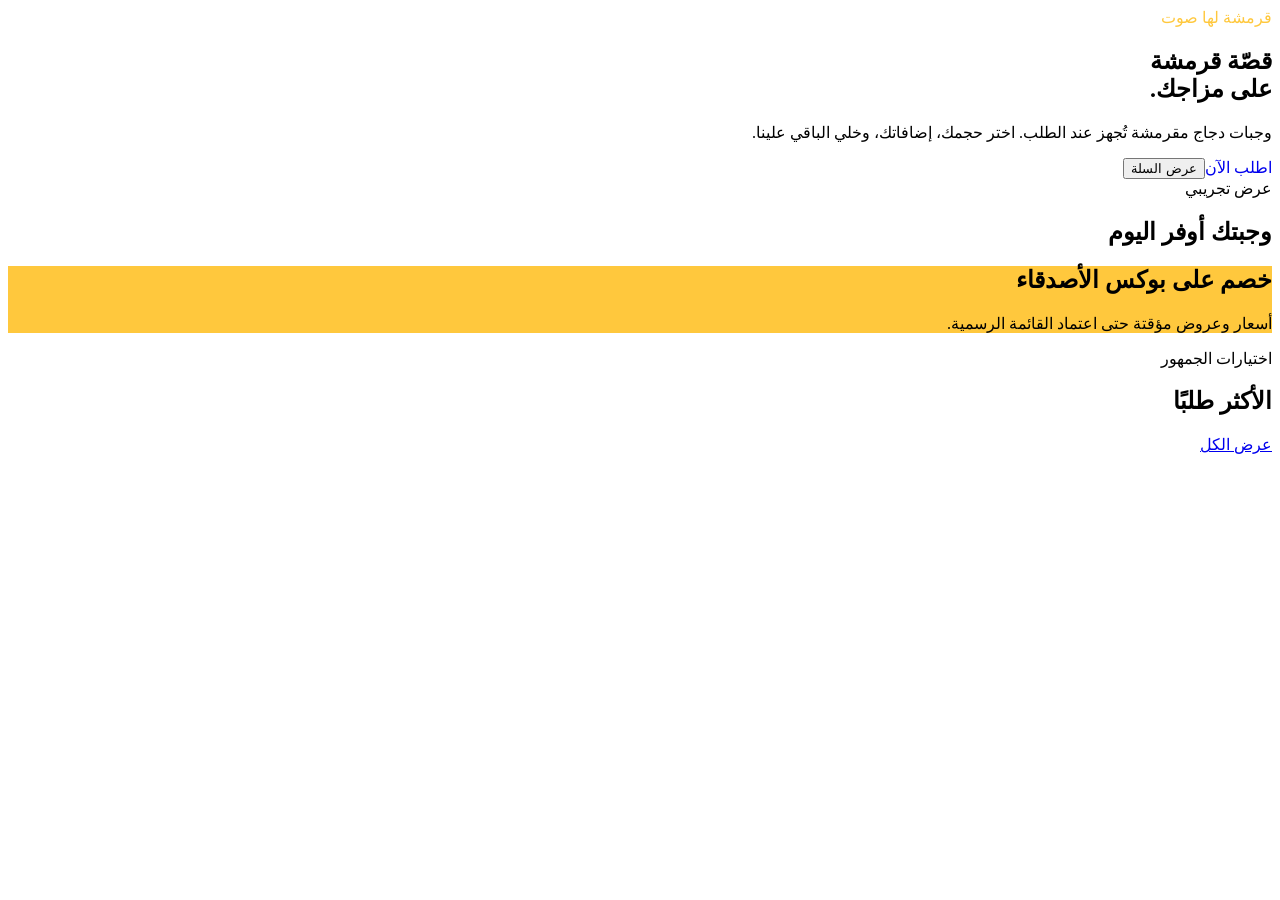
==== index.html @ 7e03e213 "deploy: publish crispy cut store" ====
<!doctype html><html lang="ar" dir="rtl"><head><meta charset="UTF-8"><meta name="viewport" content="width=device-width,initial-scale=1,viewport-fit=cover"><meta name="theme-color" content="#d9202f"><link rel="manifest" href="/crispy-cut-store-pages/assets/manifest-1nSYamTv.webmanifest"><title>كرسبي كات | Crispy Cut</title>  <script type="module" crossorigin src="/crispy-cut-store-pages/assets/store-service-Q8RsHm2z.js"></script>
  <script type="module" crossorigin src="/crispy-cut-store-pages/assets/app-VLhdWMDG.js"></script>
  <link rel="stylesheet" crossorigin href="/crispy-cut-store-pages/assets/main-Da9ny7Su.css">
</head><body><main><section class="container hero"><div><span class="eyebrow" style="color:#ffc83d">قرمشة لها صوت</span><h1>قصّة قرمشة<br>على مزاجك.</h1><p>وجبات دجاج مقرمشة تُجهز عند الطلب. اختر حجمك، إضافاتك، وخلي الباقي علينا.</p><div class="hero-actions"><a href="menu.html" class="btn btn-dark" style="text-decoration:none">اطلب الآن</a><button class="btn btn-light" data-cart>عرض السلة</button></div></div></section><section class="container section" id="offers"><div class="section-head"><div><span class="eyebrow">عرض تجريبي</span><h2>وجبتك أوفر اليوم</h2></div></div><div class="panel" style="background:#ffc83d"><h2>خصم على بوكس الأصدقاء</h2><p>أسعار وعروض مؤقتة حتى اعتماد القائمة الرسمية.</p></div></section><section class="container section"><div class="section-head"><div><span class="eyebrow">اختيارات الجمهور</span><h2>الأكثر طلبًا</h2></div><a href="menu.html">عرض الكل</a></div><div class="grid" id="products"></div></section></main></body></html>
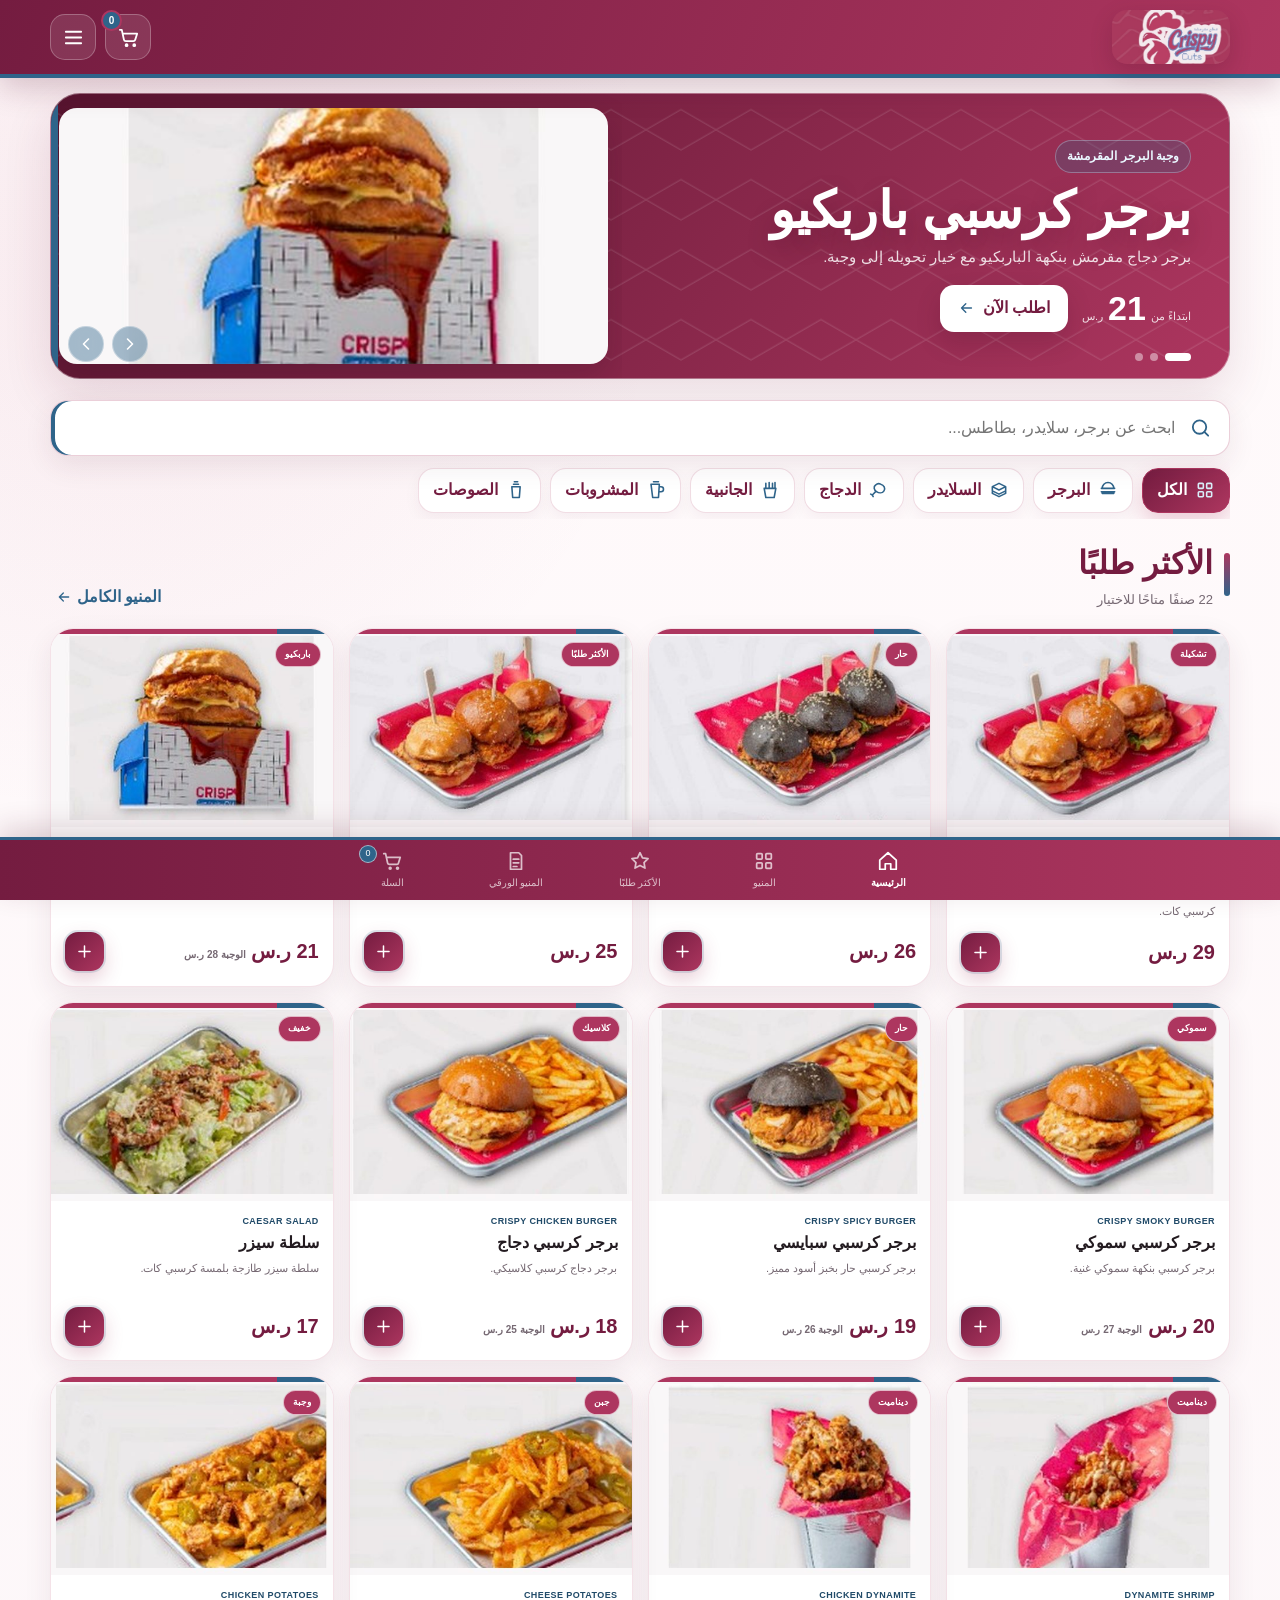
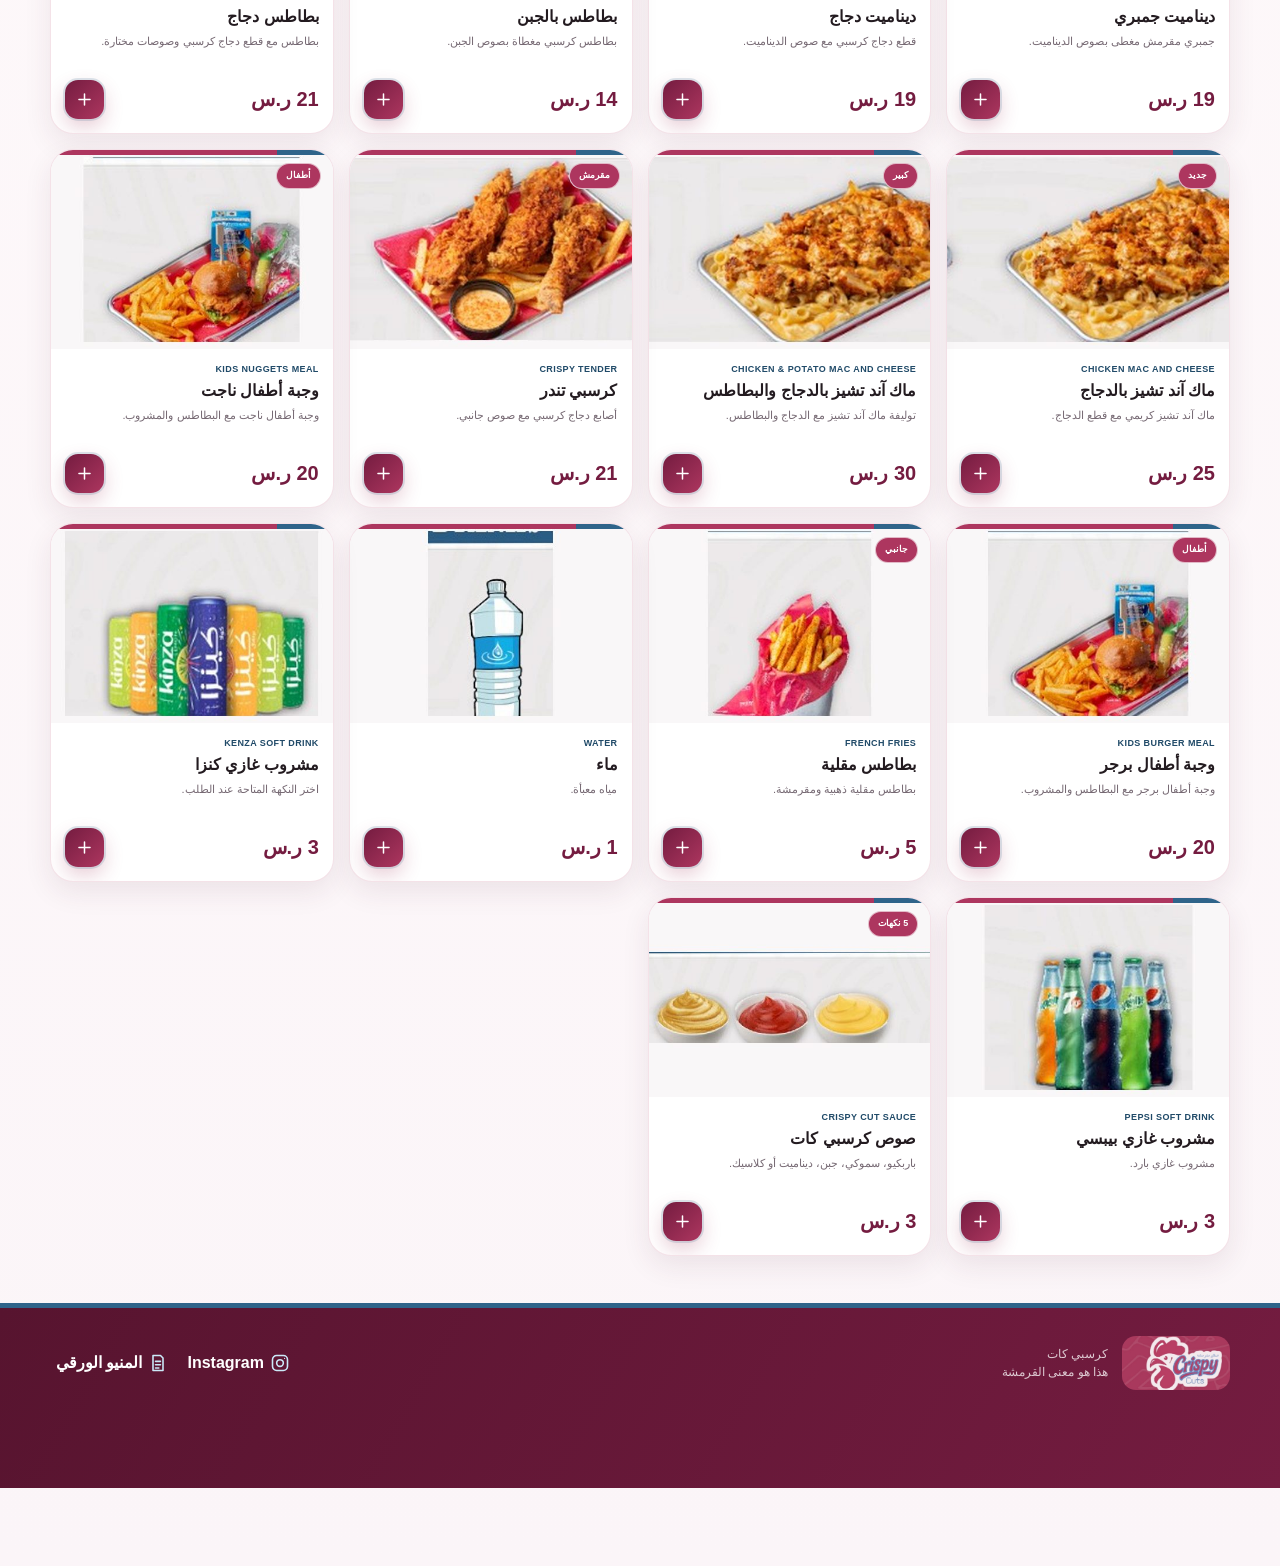
==== commit ab921322: "deploy: publish final storefront and admin dashboard" ====
--- a/index.html
+++ b/index.html
@@ -1,4 +1,952 @@
-<!doctype html><html lang="ar" dir="rtl"><head><meta charset="UTF-8"><meta name="viewport" content="width=device-width,initial-scale=1,viewport-fit=cover"><meta name="theme-color" content="#d9202f"><link rel="manifest" href="/crispy-cut-store-pages/assets/manifest-1nSYamTv.webmanifest"><title>كرسبي كات | Crispy Cut</title>  <script type="module" crossorigin src="/crispy-cut-store-pages/assets/store-service-Q8RsHm2z.js"></script>
-  <script type="module" crossorigin src="/crispy-cut-store-pages/assets/app-VLhdWMDG.js"></script>
-  <link rel="stylesheet" crossorigin href="/crispy-cut-store-pages/assets/main-Da9ny7Su.css">
-</head><body><main><section class="container hero"><div><span class="eyebrow" style="color:#ffc83d">قرمشة لها صوت</span><h1>قصّة قرمشة<br>على مزاجك.</h1><p>وجبات دجاج مقرمشة تُجهز عند الطلب. اختر حجمك، إضافاتك، وخلي الباقي علينا.</p><div class="hero-actions"><a href="menu.html" class="btn btn-dark" style="text-decoration:none">اطلب الآن</a><button class="btn btn-light" data-cart>عرض السلة</button></div></div></section><section class="container section" id="offers"><div class="section-head"><div><span class="eyebrow">عرض تجريبي</span><h2>وجبتك أوفر اليوم</h2></div></div><div class="panel" style="background:#ffc83d"><h2>خصم على بوكس الأصدقاء</h2><p>أسعار وعروض مؤقتة حتى اعتماد القائمة الرسمية.</p></div></section><section class="container section"><div class="section-head"><div><span class="eyebrow">اختيارات الجمهور</span><h2>الأكثر طلبًا</h2></div><a href="menu.html">عرض الكل</a></div><div class="grid" id="products"></div></section></main></body></html>
+<!doctype html>
+<html lang="ar" dir="rtl">
+<head>
+  <meta charset="utf-8">
+  <meta name="viewport" content="width=device-width,initial-scale=1,viewport-fit=cover">
+  <meta name="theme-color" content="#a9325a">
+  <title>كرسبي كات | Crispy Cut</title>
+  <style>
+    :root {
+      --pink:#ad365f;
+      --pink-dark:#741c40;
+      --pink-deep:#57142f;
+      --pink-soft:#f6e7ed;
+      --pink-pale:#fff8fb;
+      --blue:#2f648a;
+      --blue-dark:#204a68;
+      --ink:#231b20;
+      --muted:#766973;
+      --surface:#fff;
+      --line:#eadce2;
+      --page:#fbf5f8;
+      --success:#176e4e;
+      --danger:#ae2946;
+      --shadow:0 18px 48px rgba(98,29,58,.13);
+      --shadow-soft:0 10px 28px rgba(82,30,51,.09);
+      --radius:24px;
+      --max:1180px;
+    }
+    *{box-sizing:border-box}
+    html{scroll-behavior:smooth}
+    body{
+      margin:0;background:
+        radial-gradient(circle at 8% 8%,rgba(173,54,95,.08),transparent 18%),
+        linear-gradient(180deg,#fffafb 0%,var(--page) 100%);
+      color:var(--ink);font-family:Tahoma,Arial,sans-serif;line-height:1.55;
+      padding-bottom:78px;
+    }
+    button,input,textarea,select{font:inherit}
+    button{cursor:pointer}
+    img{display:block;max-width:100%}
+    svg{width:1.25em;height:1.25em;fill:none;stroke:currentColor;stroke-width:1.9;stroke-linecap:round;stroke-linejoin:round}
+    .container{width:min(var(--max),calc(100% - 28px));margin-inline:auto}
+    .sr-only{position:absolute;width:1px;height:1px;padding:0;margin:-1px;overflow:hidden;clip:rect(0,0,0,0);white-space:nowrap;border:0}
+
+    .site-header{
+      position:sticky;top:0;z-index:60;
+      background:linear-gradient(110deg,var(--pink-dark),var(--pink));
+      border-bottom:4px solid var(--blue);
+      box-shadow:0 10px 30px rgba(93,24,52,.22);
+    }
+    .header-inner{height:74px;display:flex;align-items:center;justify-content:space-between;gap:12px}
+    .logo{display:flex;align-items:center;text-decoration:none}
+    .logo img{width:118px;height:54px;object-fit:cover;border-radius:15px;box-shadow:0 8px 22px rgba(68,13,34,.20)}
+    .header-tools{display:flex;align-items:center;gap:9px}
+    .header-btn{
+      position:relative;width:46px;height:46px;border:1px solid rgba(255,255,255,.26);
+      color:#fff;background:rgba(255,255,255,.11);border-radius:15px;display:grid;place-items:center;
+      transition:.2s transform,.2s background;
+    }
+    .header-btn:hover{transform:translateY(-2px);background:rgba(255,255,255,.19)}
+    .header-btn svg{width:23px;height:23px}
+    .header-count{
+      position:absolute;top:-5px;left:-5px;min-width:21px;height:21px;padding:0 5px;
+      border-radius:999px;background:var(--blue);color:#fff;border:2px solid var(--pink);
+      display:grid;place-items:center;font-size:10px;font-weight:900;
+    }
+
+    .hero-section{padding:15px 0 8px}
+    .hero-slider{
+      position:relative;height:286px;border-radius:30px;overflow:hidden;
+      background:linear-gradient(125deg,var(--pink-deep),var(--pink));
+      box-shadow:var(--shadow);border:1px solid rgba(255,255,255,.38);
+    }
+    .hero-slider::before{
+      content:"";position:absolute;inset:0;opacity:.11;pointer-events:none;
+      background-image:
+        linear-gradient(30deg,transparent 48%,#fff 49%,transparent 51%),
+        linear-gradient(-30deg,transparent 48%,#fff 49%,transparent 51%);
+      background-size:70px 70px;
+    }
+    .hero-slider::after{
+      content:"";position:absolute;top:0;bottom:0;left:0;width:7px;background:var(--blue);z-index:4;
+    }
+    .hero-slide{
+      position:absolute;inset:0;display:grid;grid-template-columns:1.08fr .92fr;
+      opacity:0;visibility:hidden;transform:translateX(-20px);
+      transition:.55s opacity,.65s transform,.55s visibility;
+    }
+    .hero-slide.is-active{opacity:1;visibility:visible;transform:none}
+    .hero-copy{position:relative;z-index:2;padding:31px 38px;color:#fff;display:flex;flex-direction:column;justify-content:center}
+    .hero-kicker{
+      align-self:flex-start;padding:6px 11px;border-radius:999px;
+      background:rgba(47,100,138,.28);border:1px solid rgba(205,232,248,.33);
+      font-size:12px;font-weight:900;color:#eaf7ff;
+    }
+    .hero-copy h1{font-size:clamp(30px,4vw,51px);line-height:1.08;margin:10px 0 7px;text-shadow:0 8px 24px rgba(62,12,32,.25)}
+    .hero-copy p{margin:0;color:rgba(255,255,255,.84);font-size:15px;max-width:560px}
+    .hero-meta{display:flex;align-items:center;gap:14px;margin-top:17px}
+    .hero-price{display:flex;align-items:end;gap:5px;color:#fff}
+    .hero-price strong{font-size:34px;line-height:1}
+    .hero-price small{font-size:11px;opacity:.84}
+    .hero-order{
+      border:1px solid rgba(255,255,255,.7);background:#fff;color:var(--pink-dark);
+      border-radius:14px;padding:10px 17px;font-weight:900;display:inline-flex;align-items:center;gap:8px;
+      box-shadow:0 11px 24px rgba(63,13,32,.19);
+    }
+    .hero-order svg{color:var(--blue);width:17px}
+    .hero-food{position:relative;display:grid;place-items:center;padding:20px}
+    .food-halo{position:absolute;width:78%;aspect-ratio:1;border-radius:50%;background:rgba(255,255,255,.93);box-shadow:0 22px 45px rgba(60,11,29,.20)}
+    .hero-food img{position:relative;z-index:2;width:95%;height:94%;object-fit:contain;mix-blend-mode:multiply;filter:drop-shadow(0 18px 18px rgba(50,18,28,.17))}
+    .hero-arrows{position:absolute;z-index:5;left:17px;bottom:16px;display:flex;gap:8px}
+    .hero-arrow{
+      width:36px;height:36px;border-radius:50%;border:1px solid rgba(255,255,255,.35);
+      color:#fff;background:rgba(47,100,138,.42);display:grid;place-items:center;backdrop-filter:blur(8px);
+    }
+    .hero-dots{position:absolute;z-index:5;right:38px;bottom:17px;display:flex;gap:7px}
+    .hero-dot{width:8px;height:8px;border:0;border-radius:999px;background:rgba(255,255,255,.44);padding:0;transition:.2s}
+    .hero-dot.is-active{width:26px;background:#fff}
+
+    .catalog-tools{padding:12px 0 2px}
+    .search-box{position:relative}
+    .search-box input{
+      width:100%;height:56px;border:1px solid rgba(173,54,95,.24);border-radius:18px;
+      padding:0 54px 0 18px;background:#fff;outline:none;box-shadow:var(--shadow-soft);
+      box-shadow:var(--shadow-soft),inset 4px 0 0 var(--blue);
+    }
+    .search-box input:focus{border-color:var(--pink);box-shadow:0 0 0 4px rgba(173,54,95,.10),inset 4px 0 0 var(--blue)}
+    .search-box svg{position:absolute;right:18px;top:50%;transform:translateY(-50%);color:var(--blue);width:23px;height:23px}
+    .category-strip{display:flex;gap:9px;overflow:auto;padding:12px 0 6px;scrollbar-width:none}
+    .category-strip::-webkit-scrollbar{display:none}
+    .category-btn{
+      flex:0 0 auto;border:1px solid rgba(173,54,95,.17);background:#fff;color:var(--pink-dark);
+      border-radius:16px;padding:9px 14px;display:flex;align-items:center;gap:8px;font-weight:900;
+      box-shadow:0 6px 16px rgba(86,27,51,.05);white-space:nowrap;
+    }
+    .category-btn svg{width:20px;height:20px;color:var(--blue)}
+    .category-btn.is-active{background:linear-gradient(135deg,var(--pink-dark),var(--pink));color:#fff;border-color:var(--pink);box-shadow:0 9px 22px rgba(173,54,95,.24)}
+    .category-btn.is-active svg{color:#d9eef9}
+    .feature-1 img{mix-blend-mode:normal;filter:drop-shadow(0 15px 17px rgba(45,10,23,.22))}
+
+    .products-section{padding:24px 0 42px}
+    .section-head{display:flex;align-items:end;justify-content:space-between;gap:12px;margin-bottom:17px}
+    .section-title{display:flex;align-items:center;gap:11px}
+    .section-mark{width:6px;height:43px;border-radius:999px;background:linear-gradient(180deg,var(--pink),var(--blue))}
+    .section-head h2{margin:0;font-size:32px;color:var(--pink-dark)}
+    .section-head p{margin:2px 0 0;color:var(--muted);font-size:13px}
+    .view-menu{border:0;background:transparent;color:var(--blue);font-weight:900;display:flex;align-items:center;gap:5px}
+    .view-menu svg{width:16px}
+    .products-grid{display:grid;grid-template-columns:repeat(4,1fr);gap:15px}
+    .product-card{
+      position:relative;background:#fff;border:1px solid rgba(173,54,95,.14);
+      border-radius:23px;overflow:hidden;box-shadow:var(--shadow-soft);
+      transition:.22s transform,.22s box-shadow;
+    }
+    .product-card::before{content:"";position:absolute;right:0;left:0;top:0;height:5px;z-index:3;background:linear-gradient(90deg,var(--pink) 0 80%,var(--blue) 80%)}
+    .product-card:hover{transform:translateY(-5px);box-shadow:var(--shadow)}
+    .product-image{aspect-ratio:1.42;background:linear-gradient(145deg,#fff8fb,#f2e8ed 75%,#eef5f9);overflow:hidden}
+    .product-image img{width:100%;height:100%;object-fit:cover;transition:.3s transform}
+    .product-card:hover .product-image img{transform:scale(1.035)}
+    .product-badge{position:absolute;top:13px;right:12px;z-index:4;background:var(--pink);color:#fff;border-radius:999px;padding:5px 9px;font-size:9px;font-weight:900;border:1px solid rgba(255,255,255,.65)}
+    .product-body{padding:14px}
+    .product-en{font-size:9px;font-weight:900;color:var(--blue-dark);letter-spacing:.4px;text-transform:uppercase}
+    .product-body h3{font-size:16px;line-height:1.35;margin:3px 0 6px}
+    .product-desc{font-size:11px;color:var(--muted);margin:0 0 13px;min-height:34px}
+    .product-bottom{display:flex;align-items:center;justify-content:space-between;gap:8px}
+    .price{font-size:20px;font-weight:900;color:var(--pink-dark)}
+    .price small{font-size:10px;color:var(--muted)}
+    .add-product{
+      width:39px;height:39px;border:0;border-radius:13px;background:linear-gradient(135deg,var(--pink-dark),var(--pink));
+      color:#fff;display:grid;place-items:center;box-shadow:0 8px 19px rgba(157,46,84,.24);outline:2px solid rgba(47,100,138,.16);
+    }
+    .add-product svg{width:19px;height:19px}
+    .empty-results{grid-column:1/-1;text-align:center;padding:62px 20px;color:var(--muted)}
+    .empty-results svg{width:56px;height:56px;color:var(--blue);margin-bottom:8px}
+
+    .compact-footer{margin-top:5px;background:linear-gradient(120deg,var(--pink-deep),var(--pink-dark));border-top:5px solid var(--blue);color:#fff;padding:28px 0 98px}
+    .footer-inner{display:flex;align-items:center;justify-content:space-between;gap:24px}
+    .footer-brand{display:flex;align-items:center;gap:14px}
+    .footer-brand img{width:108px;border-radius:14px}
+    .footer-brand p{margin:0;color:rgba(255,255,255,.76);font-size:12px}
+    .footer-links{display:flex;align-items:center;gap:13px}
+    .footer-links a,.footer-links button{border:0;background:transparent;color:#fff;text-decoration:none;display:flex;align-items:center;gap:6px;font-weight:900}
+    .footer-links svg{color:#cbe9f8}
+
+    .mobile-nav{
+      position:fixed;z-index:70;left:0;right:0;bottom:0;
+      background:linear-gradient(90deg,var(--pink-dark),var(--pink));
+      border-top:3px solid var(--blue);box-shadow:0 -9px 28px rgba(87,24,49,.19);
+      padding:6px 7px calc(6px + env(safe-area-inset-bottom));
+    }
+    .mobile-nav-inner{max-width:620px;margin:auto;display:grid;grid-template-columns:repeat(5,1fr)}
+    .mobile-nav a,.mobile-nav button{
+      position:relative;border:0;background:transparent;color:rgba(255,255,255,.70);
+      text-decoration:none;text-align:center;padding:4px 2px;font-size:10px;
+    }
+    .mobile-nav svg{display:block;margin:0 auto 3px;width:22px;height:22px}
+    .mobile-nav .is-active{color:#fff;font-weight:900}
+    .nav-count{position:absolute;top:-1px;right:50%;transform:translateX(-15px);min-width:18px;height:18px;border-radius:999px;background:var(--blue);border:1px solid rgba(255,255,255,.55);color:#fff;font-size:9px;display:grid;place-items:center}
+
+    .overlay{position:fixed;inset:0;background:rgba(24,15,20,.57);z-index:100;opacity:0;visibility:hidden;transition:.22s;backdrop-filter:blur(3px)}
+    .overlay.is-open{opacity:1;visibility:visible}
+    .side-panel{
+      position:absolute;top:0;bottom:0;right:0;width:min(360px,88%);background:#fff;
+      transform:translateX(105%);transition:.28s transform;display:flex;flex-direction:column;
+    }
+    .overlay.is-open .side-panel{transform:none}
+    .panel-head{padding:18px;border-bottom:1px solid var(--line);display:flex;justify-content:space-between;align-items:center}
+    .panel-head strong{font-size:20px;color:var(--pink-dark)}
+    .close-btn{width:40px;height:40px;border:0;background:var(--pink-soft);color:var(--pink-dark);border-radius:13px;display:grid;place-items:center}
+    .close-btn svg{width:20px}
+    .side-links{padding:15px;display:grid;gap:8px}
+    .side-links a,.side-links button{
+      width:100%;border:0;background:#fff;text-decoration:none;color:var(--ink);
+      padding:13px;border-radius:14px;display:flex;align-items:center;gap:11px;text-align:right;font-weight:900;
+    }
+    .side-links a:hover,.side-links button:hover{background:var(--pink-pale);color:var(--pink-dark)}
+    .side-links svg{color:var(--blue)}
+    .panel-note{margin:auto 15px 18px;padding:15px;border-radius:17px;background:linear-gradient(135deg,var(--pink-soft),#edf5f9);color:var(--muted);font-size:12px;border-right:4px solid var(--blue)}
+
+    .cart-panel{position:absolute;top:0;bottom:0;left:0;width:min(430px,100%);background:#fff;transform:translateX(-105%);transition:.28s transform;display:flex;flex-direction:column}
+    .overlay.is-open .cart-panel{transform:none}
+    .cart-list{padding:13px 16px;overflow:auto;flex:1}
+    .cart-empty{text-align:center;padding:65px 20px;color:var(--muted)}
+    .cart-empty svg{width:62px;height:62px;color:var(--blue);margin-bottom:8px}
+    .cart-item{display:grid;grid-template-columns:72px 1fr auto;gap:11px;padding:12px 0;border-bottom:1px solid var(--line)}
+    .cart-item img{width:72px;height:68px;border-radius:14px;object-fit:cover}
+    .cart-item h4{margin:0 0 3px;font-size:13px}
+    .cart-item small{display:block;color:var(--muted);font-size:10px}
+    .qty{display:flex;align-items:center;gap:7px;margin-top:7px}
+    .qty button{width:27px;height:27px;border:0;border-radius:8px;background:var(--pink-soft);color:var(--pink-dark);display:grid;place-items:center}
+    .qty svg{width:14px}
+    .remove{border:0;background:transparent;color:var(--danger);font-size:10px;font-weight:900}
+    .cart-summary{border-top:1px solid var(--line);padding:16px;background:#fff}
+    .summary-row{display:flex;justify-content:space-between;margin:6px 0;font-size:13px}
+    .summary-row.total{font-size:20px;font-weight:900;border-top:1px dashed var(--line);padding-top:10px}
+    .primary-action{width:100%;border:0;border-radius:15px;padding:14px;background:linear-gradient(135deg,var(--pink-dark),var(--pink));color:#fff;font-weight:900;box-shadow:0 10px 23px rgba(152,43,81,.21)}
+    .primary-action:hover{background:linear-gradient(135deg,var(--blue-dark),var(--blue))}
+
+    .modal-overlay{position:fixed;inset:0;background:rgba(25,16,21,.58);z-index:110;opacity:0;visibility:hidden;transition:.2s;backdrop-filter:blur(3px)}
+    .modal-overlay.is-open{opacity:1;visibility:visible}
+    .modal{
+      position:absolute;top:50%;left:50%;transform:translate(-50%,-47%) scale(.97);
+      width:min(880px,calc(100% - 24px));max-height:90vh;border-radius:27px;background:#fff;overflow:hidden;
+      opacity:0;transition:.22s transform,.22s opacity;box-shadow:0 30px 80px rgba(36,15,25,.30);
+    }
+    .modal-overlay.is-open .modal{opacity:1;transform:translate(-50%,-50%) scale(1)}
+    .product-modal-grid{display:grid;grid-template-columns:.95fr 1.05fr;max-height:90vh;overflow:auto}
+    .modal-image{min-height:440px;background:linear-gradient(145deg,#fff8fb,#f2e7ec 75%,#eef5f9);display:grid;place-items:center}
+    .modal-image img{width:100%;height:100%;object-fit:contain}
+    .modal-content{padding:25px;overflow:auto}
+    .modal-content h2{margin:4px 0 3px;font-size:29px;color:var(--pink-dark)}
+    .modal-content p{color:var(--muted);font-size:13px}
+    .option-group{margin:18px 0}
+    .option-group h4{margin:0 0 8px}
+    .option-card{display:flex;justify-content:space-between;align-items:center;gap:8px;border:1px solid var(--line);border-radius:14px;padding:11px 12px;margin:7px 0}
+    .option-card:has(input:checked){border-color:var(--pink);background:var(--pink-pale);box-shadow:inset 4px 0 0 var(--blue)}
+    .option-card input{accent-color:var(--pink)}
+    .field{display:flex;flex-direction:column;gap:5px}
+    .field label{font-size:12px;font-weight:900}
+    .field input,.field textarea,.field select{border:1px solid var(--line);border-radius:13px;padding:11px 12px;outline:none;background:#fff}
+    .field input:focus,.field textarea:focus{border-color:var(--pink);box-shadow:0 0 0 4px rgba(173,54,95,.09)}
+    .modal-actions{display:flex;gap:10px;position:sticky;bottom:0;background:#fff;border-top:1px solid var(--line);padding-top:13px}
+    .qty-large{display:flex;align-items:center;background:var(--pink-soft);border-radius:14px;padding:4px}
+    .qty-large button{width:37px;height:37px;border:0;background:#fff;border-radius:10px;color:var(--pink-dark);display:grid;place-items:center}
+    .qty-large span{min-width:34px;text-align:center;font-weight:900}
+    .modal-actions .primary-action{margin:0}
+    .checkout-modal{width:min(640px,calc(100% - 24px))}
+    .checkout-body{padding:20px;max-height:78vh;overflow:auto}
+    .form-grid{display:grid;grid-template-columns:1fr 1fr;gap:12px}
+    .field.full{grid-column:1/-1}
+    .success-box{text-align:center;padding:30px 12px}
+    .success-icon{width:76px;height:76px;margin:0 auto 12px;border-radius:50%;background:#e7f5ee;color:var(--success);display:grid;place-items:center}
+    .success-icon svg{width:38px;height:38px}
+    .order-number{margin:14px 0;padding:11px;border-radius:13px;background:var(--pink-soft);font-weight:900}
+    .menu-modal{width:min(1100px,calc(100% - 20px))}
+    .menu-image-wrap{padding:8px;background:#211920;max-height:80vh;overflow:auto}
+    .menu-image-wrap img{width:100%;max-height:77vh;object-fit:contain}
+    .toast{position:fixed;right:50%;bottom:94px;transform:translate(50%,25px);opacity:0;z-index:150;background:#271d23;color:#fff;padding:11px 16px;border-radius:13px;box-shadow:var(--shadow);font-size:12px;font-weight:900;transition:.22s;pointer-events:none}
+    .toast.is-show{opacity:1;transform:translate(50%,0)}
+
+    @media (max-width:950px){
+      .products-grid{grid-template-columns:repeat(3,1fr)}
+    }
+    @media (max-width:720px){
+      body{padding-bottom:74px}
+      .header-inner{height:68px}
+      .logo img{width:103px;height:48px}
+      .hero-section{padding:10px 0 5px}
+      .hero-slider{height:202px;border-radius:22px}
+      .hero-slide{grid-template-columns:1.12fr .88fr}
+      .hero-copy{padding:20px 18px}
+      .hero-kicker{font-size:9px;padding:4px 8px}
+      .hero-copy h1{font-size:25px;margin:6px 0 5px}
+      .hero-copy p{font-size:10px;line-height:1.55;max-width:240px}
+      .hero-meta{margin-top:9px;gap:9px}
+      .hero-price strong{font-size:26px}
+      .hero-price small{font-size:8px}
+      .hero-order{padding:7px 10px;border-radius:11px;font-size:10px}
+      .hero-food{padding:8px}
+      .food-halo{width:91%}
+      .hero-arrows{left:9px;bottom:8px}
+      .hero-arrow{width:29px;height:29px}
+      .hero-dots{right:18px;bottom:10px}
+      .hero-dot{width:6px;height:6px}
+      .hero-dot.is-active{width:18px}
+      .search-box input{height:52px;border-radius:16px;font-size:13px}
+      .category-btn{padding:8px 12px;border-radius:14px;font-size:12px}
+      .products-section{padding-top:20px}
+      .section-head h2{font-size:25px}
+      .products-grid{grid-template-columns:repeat(2,1fr);gap:10px}
+      .product-card{border-radius:19px}
+      .product-body{padding:11px}
+      .product-body h3{font-size:14px}
+      .product-desc{display:none}
+      .product-en{font-size:8px}
+      .price{font-size:17px}
+      .add-product{width:36px;height:36px;border-radius:11px}
+      .footer-inner{display:block;text-align:center}
+      .footer-brand{justify-content:center}
+      .footer-links{justify-content:center;margin-top:15px;flex-wrap:wrap}
+      .product-modal-grid{display:block;max-height:92vh}
+      .modal{width:100%;top:auto;bottom:0;left:0;transform:translateY(105%);border-radius:25px 25px 0 0;max-height:92vh}
+      .modal-overlay.is-open .modal{transform:none}
+      .modal-image{min-height:210px;height:210px}
+      .modal-content{max-height:calc(92vh - 210px);padding:19px}
+      .modal-content h2{font-size:23px}
+      .checkout-modal,.menu-modal{width:100%}
+      .form-grid{grid-template-columns:1fr}
+      .field.full{grid-column:auto}
+    }
+    @media (max-width:390px){
+      .container{width:calc(100% - 18px)}
+      .hero-slider{height:192px}
+      .hero-copy h1{font-size:22px}
+      .hero-copy p{font-size:9px}
+      .product-image{aspect-ratio:1.25}
+    }
+    @media (prefers-reduced-motion:reduce){*{scroll-behavior:auto!important;transition:none!important}}
+  
+
+    /* ===== V5: rectangular full-bleed slider image + direct menu flow ===== */
+    .hero-slide{
+      grid-template-columns:1.03fr .97fr;
+      gap:0;
+    }
+    .hero-food{
+      position:relative;
+      display:block;
+      padding:14px 14px 14px 8px;
+      overflow:hidden;
+    }
+    .hero-food img{
+      width:100%;
+      height:100%;
+      object-fit:cover;
+      object-position:center;
+      border-radius:18px;
+      mix-blend-mode:normal;
+      filter:none;
+      box-shadow:0 14px 32px rgba(54,15,31,.22);
+      background:#fff;
+    }
+    .food-halo{display:none!important}
+
+    .catalog-tools{
+      padding-top:13px;
+    }
+    .products-section{
+      padding-top:18px;
+    }
+
+    /* No repeated promotional cards between menu controls and products */
+    .feature-section{display:none!important}
+
+    @media (max-width:720px){
+      .hero-slide{
+        grid-template-columns:1.08fr .92fr;
+      }
+      .hero-food{
+        padding:10px 10px 10px 5px;
+      }
+      .hero-food img{
+        border-radius:14px;
+      }
+      .catalog-tools{
+        padding-top:10px;
+      }
+      .products-section{
+        padding-top:15px;
+      }
+    }
+
+    @media (max-width:390px){
+      .hero-slide{
+        grid-template-columns:1.1fr .9fr;
+      }
+      .hero-food{
+        padding:8px 8px 8px 4px;
+      }
+      .hero-food img{
+        border-radius:12px;
+      }
+    }
+
+  </style>
+  <script type="module" crossorigin src="./assets/home-Dml1iTMK.js"></script>
+  <link rel="modulepreload" crossorigin href="./assets/firebase-service-CNL79e_r.js">
+</head>
+<body>
+  <svg class="sr-only" aria-hidden="true" width="0" height="0">
+    <symbol id="i-menu" viewBox="0 0 24 24"><path d="M4 6h16M4 12h16M4 18h16"/></symbol>
+    <symbol id="i-search" viewBox="0 0 24 24"><circle cx="11" cy="11" r="7"/><path d="m20 20-4-4"/></symbol>
+    <symbol id="i-cart" viewBox="0 0 24 24"><path d="M3 4h2l2.2 10.2a2 2 0 0 0 2 1.6h7.9a2 2 0 0 0 1.9-1.4L21 8H7"/><circle cx="10" cy="20" r="1"/><circle cx="18" cy="20" r="1"/></symbol>
+    <symbol id="i-home" viewBox="0 0 24 24"><path d="m3 11 9-8 9 8v10h-6v-6H9v6H3z"/></symbol>
+    <symbol id="i-grid" viewBox="0 0 24 24"><rect x="4" y="4" width="6" height="6" rx="1"/><rect x="14" y="4" width="6" height="6" rx="1"/><rect x="4" y="14" width="6" height="6" rx="1"/><rect x="14" y="14" width="6" height="6" rx="1"/></symbol>
+    <symbol id="i-doc" viewBox="0 0 24 24"><path d="M6 3h9l3 3v15H6z"/><path d="M9 10h6M9 14h6M9 18h4"/></symbol>
+    <symbol id="i-star" viewBox="0 0 24 24"><path d="m12 3 2.7 5.5 6.1.9-4.4 4.3 1 6-5.4-2.9-5.4 2.9 1-6-4.4-4.3 6.1-.9z"/></symbol>
+    <symbol id="i-close" viewBox="0 0 24 24"><path d="m6 6 12 12M18 6 6 18"/></symbol>
+    <symbol id="i-plus" viewBox="0 0 24 24"><path d="M12 5v14M5 12h14"/></symbol>
+    <symbol id="i-minus" viewBox="0 0 24 24"><path d="M5 12h14"/></symbol>
+    <symbol id="i-arrow" viewBox="0 0 24 24"><path d="M19 12H5m6-6-6 6 6 6"/></symbol>
+    <symbol id="i-chevron-right" viewBox="0 0 24 24"><path d="m9 18 6-6-6-6"/></symbol>
+    <symbol id="i-chevron-left" viewBox="0 0 24 24"><path d="m15 18-6-6 6-6"/></symbol>
+    <symbol id="i-instagram" viewBox="0 0 24 24"><rect x="3" y="3" width="18" height="18" rx="5"/><circle cx="12" cy="12" r="4"/><circle cx="17.5" cy="6.5" r=".7" fill="currentColor" stroke="none"/></symbol>
+    <symbol id="i-check" viewBox="0 0 24 24"><path d="m5 12 4 4L19 6"/></symbol>
+    <symbol id="i-bag" viewBox="0 0 24 24"><path d="M5 8h14l-1 13H6z"/><path d="M9 8V6a3 3 0 0 1 6 0v2"/></symbol>
+    <symbol id="i-burger" viewBox="0 0 24 24"><path d="M4 10h16M5 10a7 7 0 0 1 14 0M4 14h16M5 14v2h14v-2"/></symbol>
+    <symbol id="i-sandwich" viewBox="0 0 24 24"><path d="m4 8 8-4 8 4-8 4zM4 8v8l8 4 8-4V8M4 13l8 4 8-4"/></symbol>
+    <symbol id="i-chicken" viewBox="0 0 24 24"><path d="M14 5c4 1 6 5 4 8s-6 3-9 1-4-6-1-8c2-2 4-2 6-1z"/><path d="M8 14 4 18m0 0-2-1m2 1 1 2"/></symbol>
+    <symbol id="i-fries" viewBox="0 0 24 24"><path d="M7 4v6M11 3v7M15 4v6M18 3v7M5 10h14l-2 11H7z"/></symbol>
+    <symbol id="i-cup" viewBox="0 0 24 24"><path d="M6 5h10l-1 16H8zM16 8h2a3 3 0 0 1 0 6h-2M9 2h6"/></symbol>
+    <symbol id="i-sauce" viewBox="0 0 24 24"><path d="M7 8h10l-1 13H8zM9 5h6M10 2h4"/></symbol>
+  </svg>
+
+  <header class="site-header">
+    <div class="container header-inner">
+      <a class="logo" href="#home" aria-label="كرسبي كات">
+        <img src="[data-uri]" alt="شعار كرسبي كات">
+      </a>
+      <div class="header-tools">
+        <button class="header-btn" id="openCartHeader" aria-label="فتح السلة">
+          <svg><use href="#i-cart"></use></svg>
+          <span class="header-count" id="cartCount">0</span>
+        </button>
+        <button class="header-btn" id="openMenu" aria-label="فتح القائمة">
+          <svg><use href="#i-menu"></use></svg>
+        </button>
+      </div>
+    </div>
+  </header>
+
+  <main>
+    <section class="hero-section" id="home">
+      <div class="container">
+        <div class="hero-slider" id="heroSlider" aria-label="عروض كرسبي كات">
+          
+      <article class="hero-slide is-active" data-slide="0" aria-hidden="false">
+        <div class="hero-copy">
+          <span class="hero-kicker">وجبة البرجر المقرمشة</span>
+          <h1>برجر كرسبي باربكيو</h1>
+          <p>برجر دجاج مقرمش بنكهة الباربكيو مع خيار تحويله إلى وجبة.</p>
+          <div class="hero-meta">
+            <span class="hero-price"><small>ابتداءً من</small><strong>21</strong><small>ر.س</small></span>
+            <button class="hero-order" data-open-product="burger-bbq">
+              اطلب الآن
+              <svg aria-hidden="true"><use href="#i-arrow"></use></svg>
+            </button>
+          </div>
+        </div>
+        <div class="hero-food">
+          <img src="[data-uri]" alt="برجر كرسبي باربكيو">
+        </div>
+      </article>
+    
+      <article class="hero-slide " data-slide="1" aria-hidden="true">
+        <div class="hero-copy">
+          <span class="hero-kicker">تشكيلة السلايدر</span>
+          <h1>سلايدر كرسبي مشكّل</h1>
+          <p>تشكيلة صغيرة بنكهات متعددة مناسبة للمشاركة.</p>
+          <div class="hero-meta">
+            <span class="hero-price"><small>ابتداءً من</small><strong>29</strong><small>ر.س</small></span>
+            <button class="hero-order" data-open-product="slider-mixed">
+              اطلب الآن
+              <svg aria-hidden="true"><use href="#i-arrow"></use></svg>
+            </button>
+          </div>
+        </div>
+        <div class="hero-food">
+          <img src="[data-uri]" alt="سلايدر كرسبي مشكل">
+        </div>
+      </article>
+    
+      <article class="hero-slide " data-slide="2" aria-hidden="true">
+        <div class="hero-copy">
+          <span class="hero-kicker">قرمشة كرسبي كات</span>
+          <h1>كرسبي تندر</h1>
+          <p>أصابع دجاج ذهبية تقدم مع الصوص المفضل.</p>
+          <div class="hero-meta">
+            <span class="hero-price"><small>ابتداءً من</small><strong>21</strong><small>ر.س</small></span>
+            <button class="hero-order" data-open-product="crispy-tender">
+              اطلب الآن
+              <svg aria-hidden="true"><use href="#i-arrow"></use></svg>
+            </button>
+          </div>
+        </div>
+        <div class="hero-food">
+          <img src="[data-uri]" alt="كرسبي تندر">
+        </div>
+      </article>
+    
+          <div class="hero-arrows">
+            <button class="hero-arrow" id="heroPrev" aria-label="العرض السابق"><svg><use href="#i-chevron-right"></use></svg></button>
+            <button class="hero-arrow" id="heroNext" aria-label="العرض التالي"><svg><use href="#i-chevron-left"></use></svg></button>
+          </div>
+          <div class="hero-dots"><button class="hero-dot is-active" data-go-slide="0" aria-label="الانتقال إلى العرض 1"></button><button class="hero-dot " data-go-slide="1" aria-label="الانتقال إلى العرض 2"></button><button class="hero-dot " data-go-slide="2" aria-label="الانتقال إلى العرض 3"></button></div>
+        </div>
+      </div>
+    </section>
+
+    <section class="catalog-tools" id="menu">
+      <div class="container">
+        <div class="search-box">
+          <svg aria-hidden="true"><use href="#i-search"></use></svg>
+          <input type="search" id="searchInput" placeholder="ابحث عن برجر، سلايدر، بطاطس..." aria-label="البحث في المنيو">
+        </div>
+        <div class="category-strip" id="categoryStrip"></div>
+      </div>
+    </section>
+
+    <section class="products-section" id="products">
+      <div class="container">
+        <div class="section-head">
+          <div class="section-title">
+            <span class="section-mark"></span>
+            <div><h2 id="sectionTitle">الأكثر طلبًا</h2><p id="resultsText">اختر وجبتك المفضلة من منيو كرسبي كات</p></div>
+          </div>
+          <button class="view-menu" id="viewPaperMenu">المنيو الكامل <svg><use href="#i-arrow"></use></svg></button>
+        </div>
+        <div class="products-grid" id="productsGrid"></div>
+      </div>
+    </section>
+  </main>
+
+  <footer class="compact-footer">
+    <div class="container footer-inner">
+      <div class="footer-brand">
+        <img src="[data-uri]" alt="كرسبي كات">
+        <p>كرسبي كات<br>هذا هو معنى القرمشة</p>
+      </div>
+      <div class="footer-links">
+        <a href="https://www.instagram.com/crispy.cutsss" target="_blank" rel="noopener"><svg><use href="#i-instagram"></use></svg>Instagram</a>
+        <button id="footerPaperMenu"><svg><use href="#i-doc"></use></svg>المنيو الورقي</button>
+      </div>
+    </div>
+  </footer>
+
+  <nav class="mobile-nav" aria-label="التنقل السفلي">
+    <div class="mobile-nav-inner">
+      <a href="#home" class="is-active"><svg><use href="#i-home"></use></svg>الرئيسية</a>
+      <a href="#menu"><svg><use href="#i-grid"></use></svg>المنيو</a>
+      <a href="#products"><svg><use href="#i-star"></use></svg>الأكثر طلبًا</a>
+      <button id="mobilePaperMenu"><svg><use href="#i-doc"></use></svg>المنيو الورقي</button>
+      <button id="openCartMobile"><svg><use href="#i-cart"></use></svg><span class="nav-count" id="mobileCartCount">0</span>السلة</button>
+    </div>
+  </nav>
+
+  <div class="overlay" id="menuOverlay">
+    <aside class="side-panel" aria-label="القائمة الجانبية">
+      <div class="panel-head">
+        <strong>كرسبي كات</strong>
+        <button class="close-btn" id="closeMenu" aria-label="إغلاق"><svg><use href="#i-close"></use></svg></button>
+      </div>
+      <nav class="side-links">
+        <a href="#home"><svg><use href="#i-home"></use></svg>الرئيسية</a>
+        <a href="#menu"><svg><use href="#i-grid"></use></svg>قائمة الطعام</a>
+        <a href="#products"><svg><use href="#i-star"></use></svg>الأكثر طلبًا</a>
+        <button id="drawerPaperMenu"><svg><use href="#i-doc"></use></svg>عرض المنيو الورقي</button>
+        <a href="https://www.instagram.com/crispy.cutsss" target="_blank" rel="noopener"><svg><use href="#i-instagram"></use></svg>حساب Instagram</a>
+      </nav>
+      <div class="panel-note">اختر الصنف، حدد الحجم والإضافات، ثم أكمل طلبك من السلة.</div>
+    </aside>
+  </div>
+
+  <div class="overlay" id="cartOverlay">
+    <aside class="cart-panel" aria-label="سلة الطلب">
+      <div class="panel-head">
+        <strong>سلة الطلب</strong>
+        <button class="close-btn" id="closeCart" aria-label="إغلاق"><svg><use href="#i-close"></use></svg></button>
+      </div>
+      <div class="cart-list" id="cartList"></div>
+      <div class="cart-summary">
+        <div class="summary-row"><span>المجموع</span><strong id="subtotal">0 ر.س</strong></div>
+        <div class="summary-row"><span>رسوم التوصيل</span><strong id="delivery">5 ر.س</strong></div>
+        <div class="summary-row total"><span>الإجمالي</span><strong id="total">0 ر.س</strong></div>
+        <button class="primary-action" id="checkoutBtn">إكمال الطلب</button>
+      </div>
+    </aside>
+  </div>
+
+  <div class="modal-overlay" id="productOverlay">
+    <div class="modal" role="dialog" aria-modal="true" aria-label="تفاصيل المنتج">
+      <div class="product-modal-grid">
+        <div class="modal-image"><img id="modalImage" alt=""></div>
+        <div class="modal-content">
+          <button class="close-btn" id="closeProduct" style="float:left" aria-label="إغلاق"><svg><use href="#i-close"></use></svg></button>
+          <div class="product-en" id="modalEn"></div>
+          <h2 id="modalName"></h2>
+          <p id="modalDescription"></p>
+          <div class="option-group" id="sizeGroup"></div>
+          <div class="option-group">
+            <h4>إضافات اختيارية</h4>
+            <label class="option-card"><span><input type="checkbox" class="extra" value="3" data-name="صوص إضافي"> صوص إضافي</span><strong>+3 ر.س</strong></label>
+            <label class="option-card"><span><input type="checkbox" class="extra" value="3" data-name="جبن إضافي"> جبن إضافي</span><strong>+3 ر.س</strong></label>
+            <label class="option-card"><span><input type="checkbox" class="extra" value="5" data-name="بطاطس إضافية"> بطاطس إضافية</span><strong>+5 ر.س</strong></label>
+          </div>
+          <div class="field"><label for="itemNotes">ملاحظات الطلب</label><textarea id="itemNotes" rows="2" placeholder="مثال: بدون مخلل"></textarea></div>
+          <div class="modal-actions">
+            <div class="qty-large">
+              <button id="decreaseModalQty" aria-label="تقليل"><svg><use href="#i-minus"></use></svg></button>
+              <span id="modalQty">1</span>
+              <button id="increaseModalQty" aria-label="زيادة"><svg><use href="#i-plus"></use></svg></button>
+            </div>
+            <button class="primary-action" id="addToCartBtn">أضف للسلة — <span id="modalPrice">0 ر.س</span></button>
+          </div>
+        </div>
+      </div>
+    </div>
+  </div>
+
+  <div class="modal-overlay" id="checkoutOverlay">
+    <div class="modal checkout-modal" role="dialog" aria-modal="true" aria-label="إتمام الطلب">
+      <div class="panel-head">
+        <strong>إتمام الطلب</strong>
+        <button class="close-btn" id="closeCheckout" aria-label="إغلاق"><svg><use href="#i-close"></use></svg></button>
+      </div>
+      <div class="checkout-body" id="checkoutBody">
+        <form id="checkoutForm">
+          <div class="form-grid">
+            <div class="field"><label>الاسم</label><input name="name" required placeholder="اسم العميل"></div>
+            <div class="field"><label>رقم الهاتف</label><input name="phone" required inputmode="tel" placeholder="05xxxxxxxx"></div>
+            <div class="field full"><label>طريقة الاستلام</label><select name="method"><option>توصيل</option><option>استلام من الفرع</option></select></div>
+            <div class="field full"><label>العنوان</label><textarea name="address" required rows="3" placeholder="الحي، الشارع، أقرب معلم"></textarea></div>
+            <div class="field full"><label>ملاحظات الطلب</label><textarea name="notes" rows="2" placeholder="أي ملاحظات إضافية"></textarea></div>
+          </div>
+          <div class="summary-row total" style="margin-top:18px"><span>إجمالي الطلب</span><strong id="checkoutTotal">0 ر.س</strong></div>
+          <button class="primary-action" type="submit">تأكيد الطلب</button>
+        </form>
+      </div>
+    </div>
+  </div>
+
+  <div class="modal-overlay" id="paperMenuOverlay">
+    <div class="modal menu-modal" role="dialog" aria-modal="true" aria-label="المنيو الورقي">
+      <div class="panel-head">
+        <strong>منيو كرسبي كات</strong>
+        <button class="close-btn" id="closePaperMenu" aria-label="إغلاق"><svg><use href="#i-close"></use></svg></button>
+      </div>
+      <div class="menu-image-wrap"><img src="[data-uri]